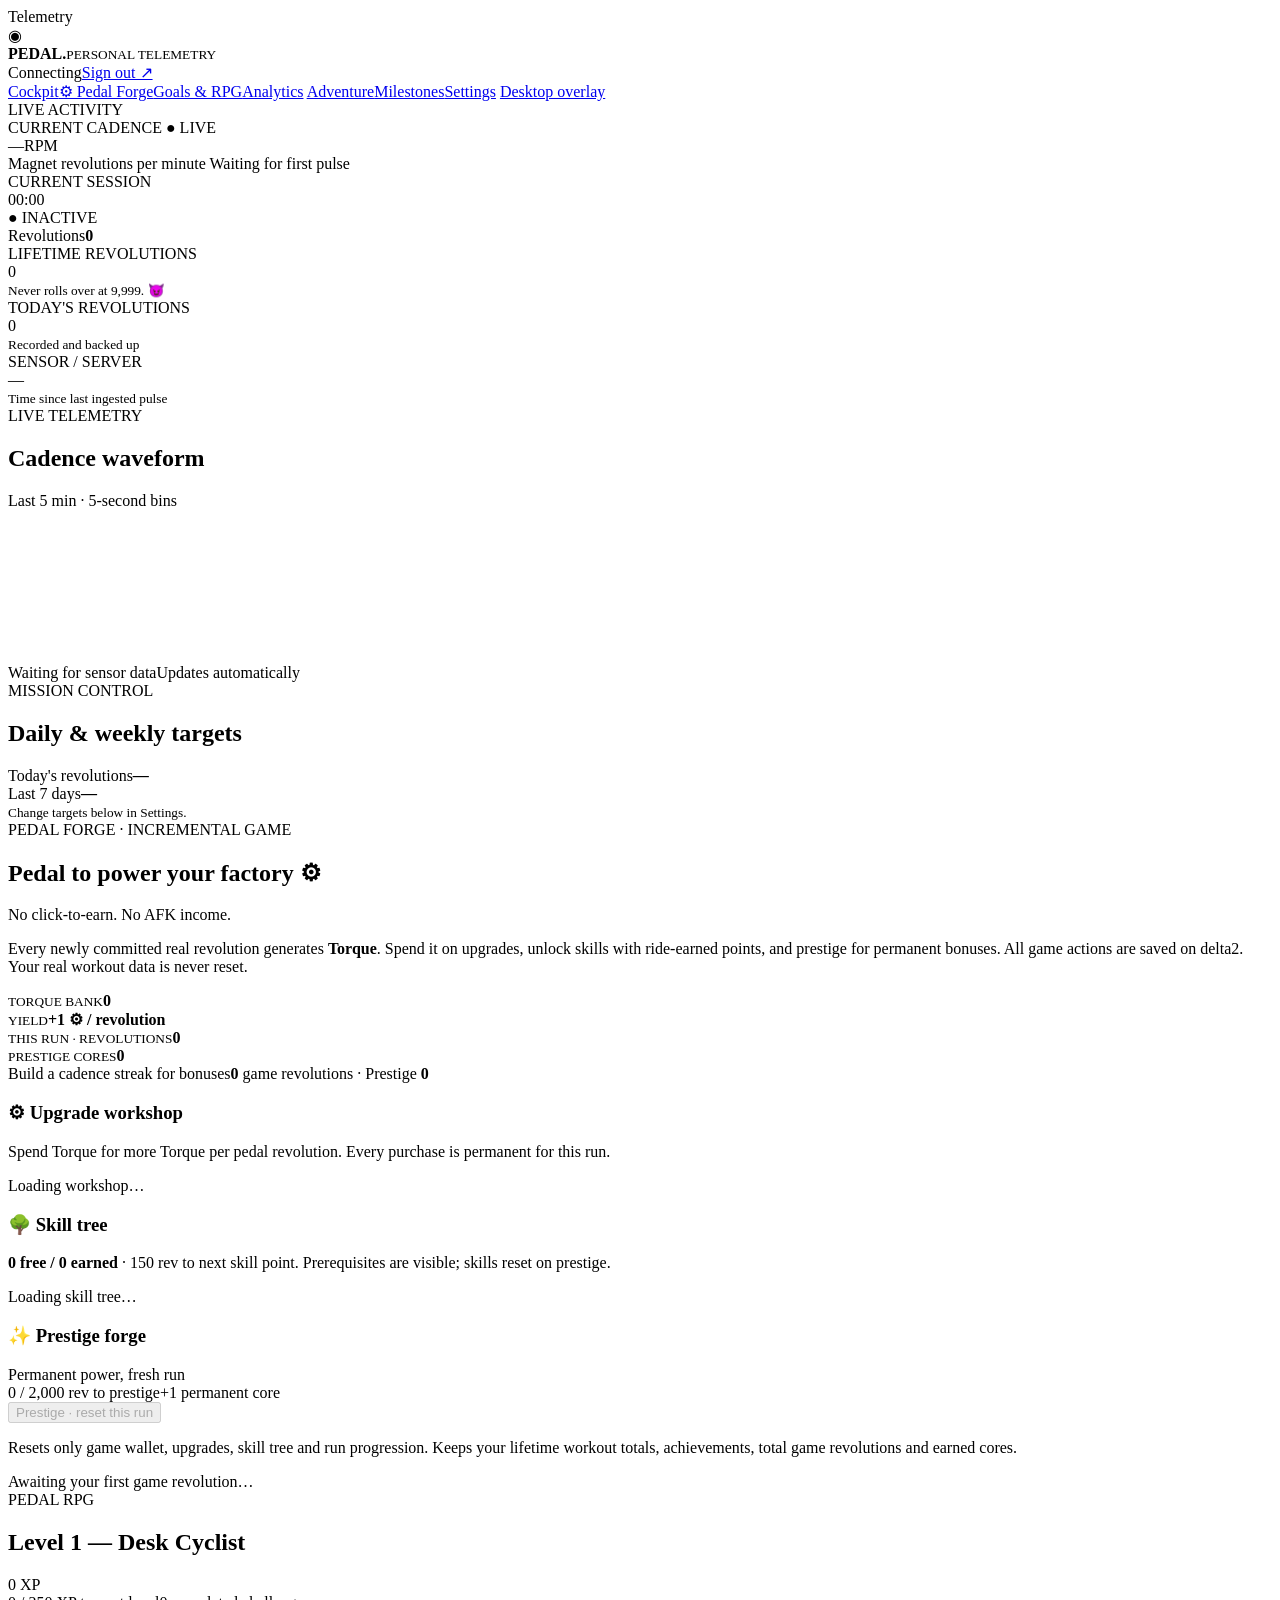
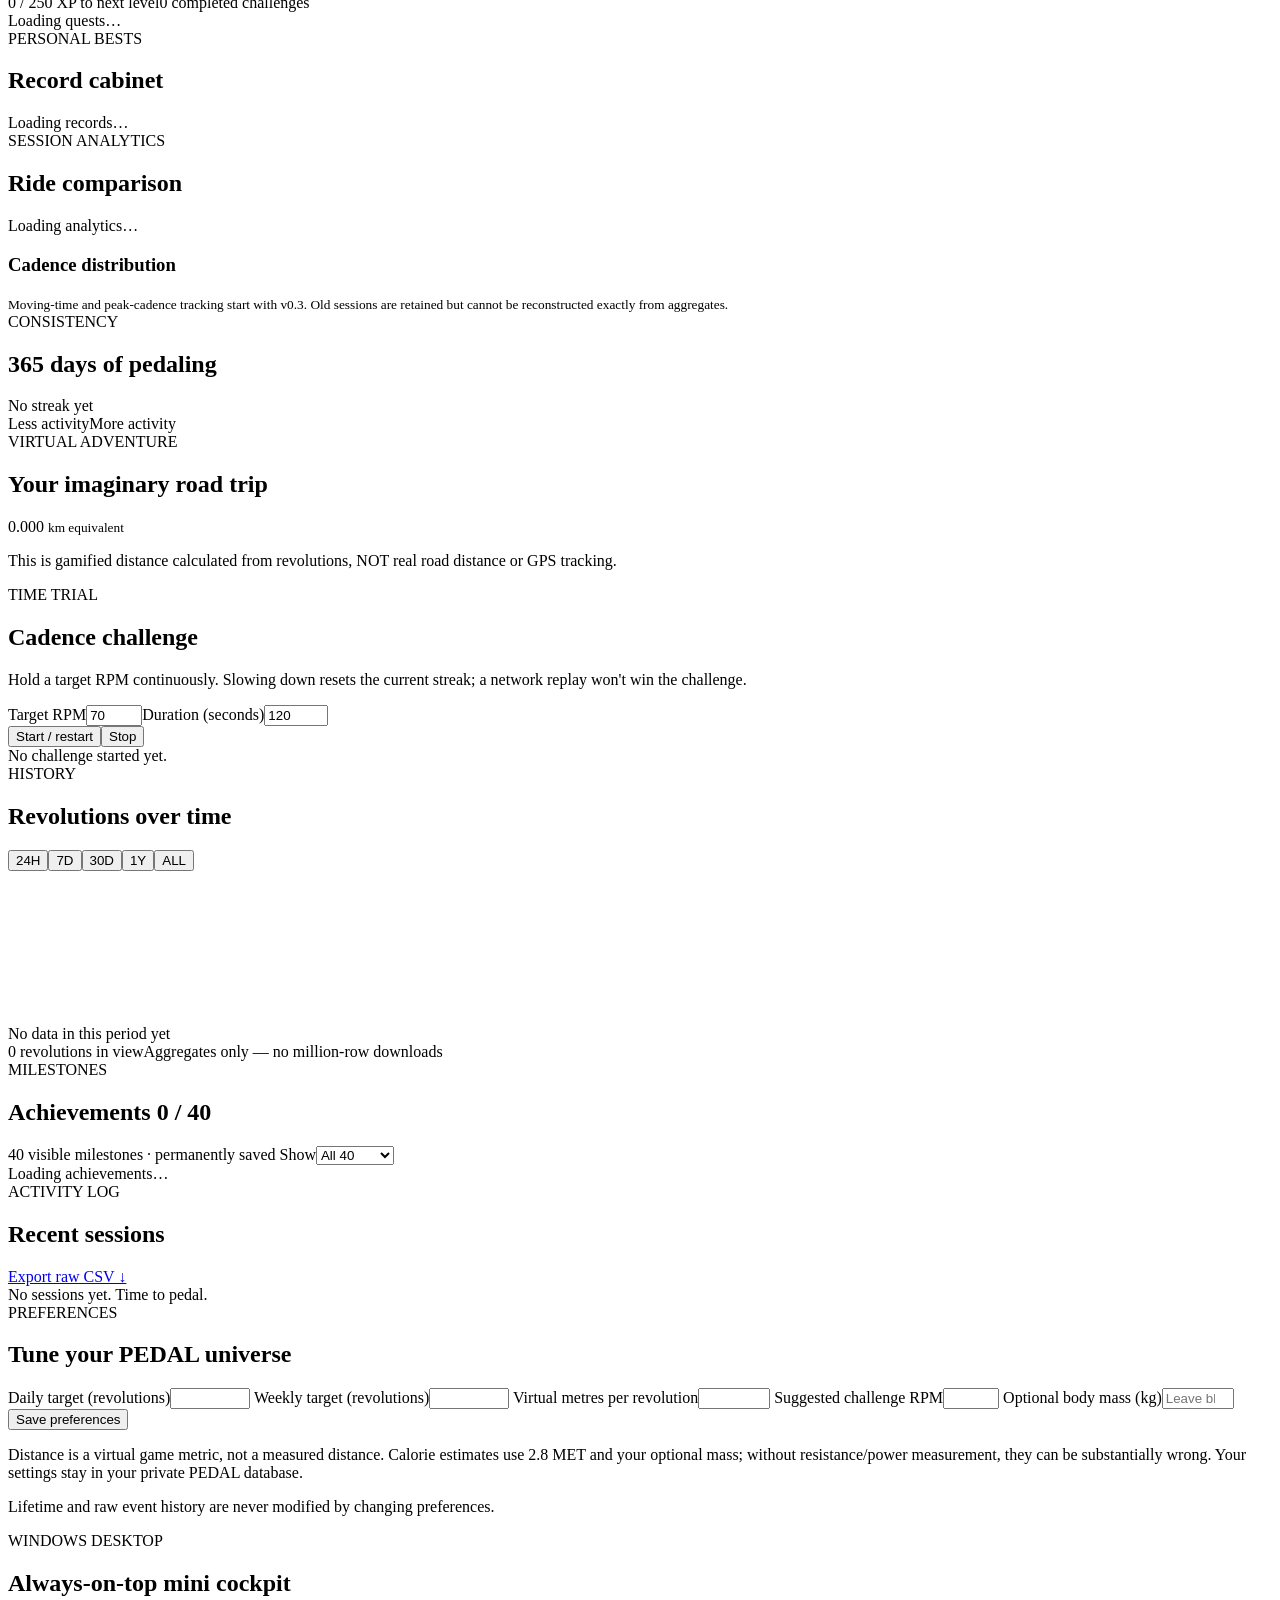
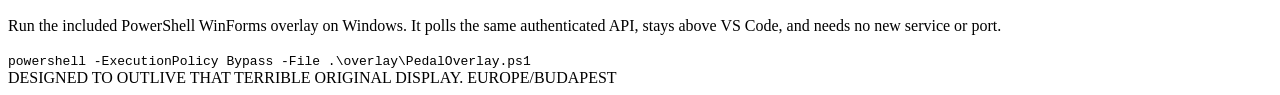
==== server/backend/static/index.html @ 163c0152 "Publish PEDAL v0.4 server, ESP32-C6 firmware and complete handover" ====
<!doctype html>
<html lang="en">
<head>
  <meta charset="utf-8">
  <meta name="viewport" content="width=device-width,initial-scale=1">
  <meta name="theme-color" content="#101922">
  <title>Pedal • Forge <title>Pedal • Telemetry</title> Telemetry</title>
  <link rel="stylesheet" href="/static/styles.css?v=0.4">
  <script src="/static/feature-ui.js?v=0.4" defer></script>
  <script src="/static/forge-ui.js?v=0.4" defer></script>
  <script src="/static/app.js?v=0.4" defer></script>
</head>
<body>
  <div class="shell">
    <header class="topbar">
      <div class="identity"><span class="bike-icon">◉</span><div><strong>PEDAL<span class="accent">.</span></strong><small>PERSONAL TELEMETRY</small></div></div>
      <div class="top-actions"><span class="status"><span id="status-light" class="light"></span><span id="connection">Connecting</span></span><a href="/logout" class="exit">Sign out ↗</a></div>
    </header>
    <nav class="section-nav" aria-label="Dashboard sections">
      <a href="#cockpit">Cockpit</a><a href="#forge-panel">⚙ Pedal Forge</a><a href="#progress">Goals & RPG</a><a href="#analytics">Analytics</a>
      <a href="#adventure">Adventure</a><a href="#achievement-heading">Milestones</a><a href="#settings">Settings</a>
      <a href="#desktop-overlay">Desktop overlay</a>
    </nav>
    <div id="cockpit" class="eyebrow">LIVE ACTIVITY <span id="localtime"></span></div>
    <section class="hero">
      <div class="hero-main">
        <div class="metric-label">CURRENT CADENCE <span class="pulse-mark">● LIVE</span></div>
        <div class="rpm-line"><span id="rpm">—</span><span class="rpm-unit">RPM</span></div>
        <div class="cadence-track"><div id="rpm-fill" class="cadence-fill"></div></div>
        <div class="hero-foot">Magnet revolutions per minute <span id="last-event">Waiting for first pulse</span></div>
      </div>
      <div class="hero-aside">
        <span class="metric-label">CURRENT SESSION</span><div id="session-time" class="session-clock">00:00</div>
        <div class="session-line"><span id="session-status" class="session-dot">● INACTIVE</span></div>
        <div class="session-detail"><span>Revolutions</span><strong id="session-revs">0</strong></div>
      </div>
    </section>
    <section class="stats">
      <article class="metric-card"><div class="metric-label">LIFETIME REVOLUTIONS</div><div class="big-number" id="lifetime">0</div><small>Never rolls over at 9,999. 😈</small></article>
      <article class="metric-card"><div class="metric-label">TODAY'S REVOLUTIONS</div><div class="big-number" id="today">0</div><small id="unlogged">Recorded and backed up</small></article>
      <article class="metric-card"><div class="metric-label">SENSOR / SERVER</div><div class="big-number" id="age">—</div><small>Time since last ingested pulse</small></article>
    </section>
    <section class="dash-grid cockpit-widgets">
      <article class="card cadence-card">
        <div class="card-top"><div><div class="eyebrow">LIVE TELEMETRY</div><h2>Cadence waveform</h2></div><span class="mini-hint">Last 5 min · 5-second bins</span></div>
        <div class="chart-frame live-chart-frame"><canvas id="live-chart" role="img" aria-label="Last five minutes cadence"></canvas></div>
        <div class="chart-footer"><span id="live-avg">Waiting for sensor data</span><span>Updates automatically</span></div>
      </article>
      <article id="progress" class="card goal-card">
        <div class="eyebrow">MISSION CONTROL</div><h2>Daily & weekly targets</h2>
        <div class="goal-group"><div class="goal-head"><span>Today's revolutions</span><strong id="daily-goal-label">—</strong></div><div class="progress-track"><div id="daily-goal-bar" class="progress-fill"></div></div></div>
        <div class="goal-group"><div class="goal-head"><span>Last 7 days</span><strong id="weekly-goal-label">—</strong></div><div class="progress-track"><div id="weekly-goal-bar" class="progress-fill secondary"></div></div></div>
        <small class="subtle">Change targets below in Settings.</small>
      </article>
    </section>

    <section id="forge-panel" class="card forge-card" aria-label="Pedal Forge incremental game">
      <div class="card-top"><div><div class="eyebrow">PEDAL FORGE · INCREMENTAL GAME</div><h2>Pedal to power your factory ⚙</h2></div><span class="mini-hint">No click-to-earn. No AFK income.</span></div>
      <p class="subtle forge-lead">Every newly committed real revolution generates <strong>Torque</strong>. Spend it on upgrades, unlock skills with ride-earned points, and prestige for permanent bonuses. All game actions are saved on delta2. Your real workout data is never reset.</p>
      <div class="forge-stats">
        <div class="forge-stat"><small>TORQUE BANK</small><strong class="forge-highlight" id="forge-wallet">0</strong></div>
        <div class="forge-stat"><small>YIELD</small><strong id="forge-rate">+1 ⚙ / revolution</strong></div>
        <div class="forge-stat"><small>THIS RUN · REVOLUTIONS</small><strong id="forge-run">0</strong></div>
        <div class="forge-stat"><small>PRESTIGE CORES</small><strong id="forge-cores">0</strong></div>
      </div>
      <div class="forge-meta"><span id="forge-combo">Build a cadence streak for bonuses</span><span><strong id="forge-credited">0</strong> game revolutions · Prestige <strong id="forge-prestige-level">0</strong></span></div>
      <div class="forge-layout">
        <div class="forge-block"><h3>⚙ Upgrade workshop</h3><p class="subtle">Spend Torque for more Torque per pedal revolution. Every purchase is permanent for this run.</p><div id="forge-upgrades" class="forge-item-grid"><span class="placeholder">Loading workshop…</span></div></div>
        <div class="forge-block"><h3>🌳 Skill tree</h3><p class="subtle"><strong id="forge-points">0 free / 0 earned</strong> · <span id="forge-point-next">150 rev to next skill point</span>. Prerequisites are visible; skills reset on prestige.</p><div id="forge-skills" class="forge-tree"><span class="placeholder">Loading skill tree…</span></div></div>
      </div>
      <div class="forge-prestige"><div class="forge-prestige-head"><h3>✨ Prestige forge</h3><span class="mini-hint">Permanent power, fresh run</span></div><div class="progress-track"><div id="forge-prestige-bar" class="progress-fill"></div></div><div class="forge-prestige-desc"><span id="forge-prestige-progress">0 / 2,000 rev to prestige</span><span id="forge-prestige-reward">+1 permanent core</span></div><button id="forge-prestige" type="button" data-forge-action="prestige" disabled>Prestige · reset this run</button><p class="subtle">Resets only game wallet, upgrades, skill tree and run progression. Keeps your lifetime workout totals, achievements, total game revolutions and earned cores.</p></div>
      <div id="forge-message" role="status" aria-live="polite"></div>
      <div id="forge-pulse" class="mini-hint">Awaiting your first game revolution…</div>
    </section>
    <section class="card rpg-card">
      <div class="card-top"><div><div class="eyebrow">PEDAL RPG</div><h2>Level <span id="rpg-level">1</span> <span class="accent" id="level-title">— Desk Cyclist</span></h2></div><span class="rpg-xp" id="rpg-xp">0 XP</span></div>
      <div class="progress-track xp-track"><div id="xp-fill" class="progress-fill"></div></div>
      <div class="chart-footer"><span id="xp-progress">0 / 250 XP to next level</span><span id="challenge-bonus">0 completed challenges</span></div>
      <div id="quest-list" class="quest-list"><span class="placeholder">Loading quests…</span></div>
    </section>
    <section id="analytics" class="dash-grid analytics-grid">
      <article class="card records-card"><div class="eyebrow">PERSONAL BESTS</div><h2>Record cabinet</h2><div id="records-grid" class="records-grid"><div class="placeholder">Loading records…</div></div></article>
      <article class="card analytics-card"><div class="eyebrow">SESSION ANALYTICS</div><h2>Ride comparison</h2><div id="session-analytics" class="compact-session-list"><span class="placeholder">Loading analytics…</span></div><h3 class="micro-heading">Cadence distribution</h3><div id="rpm-distribution" class="distribution"></div><small class="subtle">Moving-time and peak-cadence tracking start with v0.3. Old sessions are retained but cannot be reconstructed exactly from aggregates.</small></article>
    </section>
    <section class="card heatmap-card"><div class="card-top"><div><div class="eyebrow">CONSISTENCY</div><h2>365 days of pedaling</h2></div><div id="streak-summary" class="mini-hint">No streak yet</div></div><div class="heatmap-scroll"><div id="heatmap" class="heatmap-grid" aria-label="Annual activity calendar"></div></div><div class="chart-footer"><span>Less activity</span><span class="heat-legend"><i class="heat-0"></i><i class="heat-1"></i><i class="heat-2"></i><i class="heat-3"></i><i class="heat-4"></i></span><span>More activity</span></div></section>
    <section id="adventure" class="dash-grid">
      <article class="card adventure-card"><div class="eyebrow">VIRTUAL ADVENTURE</div><h2>Your imaginary road trip</h2><div class="adventure-distance" id="virtual-distance">0.000 <small>km equivalent</small></div><p class="subtle">This is gamified distance calculated from revolutions, NOT real road distance or GPS tracking.</p><div id="destinations" class="destination-grid"></div></article>
      <article class="card challenge-card"><div class="eyebrow">TIME TRIAL</div><h2>Cadence challenge</h2><p class="subtle">Hold a target RPM continuously. Slowing down resets the current streak; a network replay won't win the challenge.</p>
        <form id="challenge-form" class="challenge-form"><label>Target RPM<input id="challenge-rpm" type="number" min="30" max="180" value="70" required></label><label>Duration (seconds)<input id="challenge-seconds" type="number" min="15" max="3600" value="120" required></label><div class="form-actions"><button type="submit" class="primary">Start / restart</button><button type="button" id="stop-challenge" class="outline">Stop</button></div></form>
        <div id="challenge-status" class="challenge-state">No challenge started yet.</div><div class="progress-track"><div id="challenge-bar" class="progress-fill"></div></div><small id="challenge-message" class="subtle"></small>
      </article>
    </section>
    <section class="card history-card">
      <div class="card-top"><div><div class="eyebrow">HISTORY</div><h2>Revolutions over time</h2></div><div class="tabs" id="period-tabs"><button class="selected" data-period="24h">24H</button><button data-period="7d">7D</button><button data-period="30d">30D</button><button data-period="1y">1Y</button><button data-period="all">ALL</button></div></div>
      <div class="chart-frame"><canvas id="chart" aria-label="Revolutions history chart" role="img"></canvas><div id="chart-empty" class="chart-empty">No data in this period yet</div></div>
      <div class="chart-footer"><span id="graph-total">0 revolutions in view</span><span>Aggregates only — no million-row downloads</span></div>
    </section>
    <section class="card achievement-card" aria-labelledby="achievement-heading">
      <div class="card-top"><div><div class="eyebrow">MILESTONES</div><h2 id="achievement-heading">Achievements <span id="achievement-progress" class="achievement-progress">0 / 40</span></h2></div><div class="award-controls"><span class="achievement-hint">40 visible milestones · permanently saved</span>
        <label for="achievement-filter" class="mini-hint">Show</label><select id="achievement-filter" aria-label="Filter achievements"><option value="all">All 40</option><option value="unlocked">Unlocked</option><option value="locked">Locked</option></select></div></div>
      <div id="achievement-grid" class="achievement-grid"><div class="placeholder">Loading achievements…</div></div>
    </section>
    <div id="achievement-toast" class="achievement-toast" role="status" aria-live="polite"></div>
    <section class="card sessions-card"><div class="eyebrow">ACTIVITY LOG</div><div class="session-head"><h2>Recent sessions</h2><a id="export-link" href="#" download>Export raw CSV ↓</a></div><div class="session-rows" id="sessions"><div class="placeholder">No sessions yet. Time to pedal.</div></div></section>
    <section id="settings" class="card settings-card"><div class="eyebrow">PREFERENCES</div><h2>Tune your PEDAL universe</h2>
      <form id="settings-form" class="settings-grid">
        <label>Daily target (revolutions)<input id="set-daily" type="number" min="1" max="100000" required></label>
        <label>Weekly target (revolutions)<input id="set-weekly" type="number" min="1" max="700000" required></label>
        <label>Virtual metres per revolution<input id="set-distance" type="number" min="0.01" max="20" step="0.01" required></label>
        <label>Suggested challenge RPM<input id="set-rpm" type="number" min="30" max="180" required></label>
        <label>Optional body mass (kg)<input id="set-weight" type="number" min="25" max="300" step="0.1" placeholder="Leave blank to disable kcal estimate"></label>
        <div class="settings-save"><button class="primary" type="submit">Save preferences</button><span class="subtle" id="settings-feedback" role="status"></span></div>
      </form>
      <p class="subtle">Distance is a virtual game metric, not a measured distance. Calorie estimates use 2.8 MET and your optional mass; without resistance/power measurement, they can be substantially wrong. Your settings stay in your private PEDAL database.</p>
      <p class="subtle">Lifetime and raw event history are never modified by changing preferences.</p>
    </section>
    <section id="desktop-overlay" class="card desktop-card"><div><div class="eyebrow">WINDOWS DESKTOP</div><h2>Always-on-top mini cockpit</h2><p class="subtle">Run the included PowerShell WinForms overlay on Windows. It polls the same authenticated API, stays above VS Code, and needs no new service or port.</p></div><code>powershell -ExecutionPolicy Bypass -File .\overlay\PedalOverlay.ps1</code></section>
    <footer>DESIGNED TO OUTLIVE THAT TERRIBLE ORIGINAL DISPLAY. <span id="timezone">EUROPE/BUDAPEST</span></footer>
  </div>
</body>
</html>
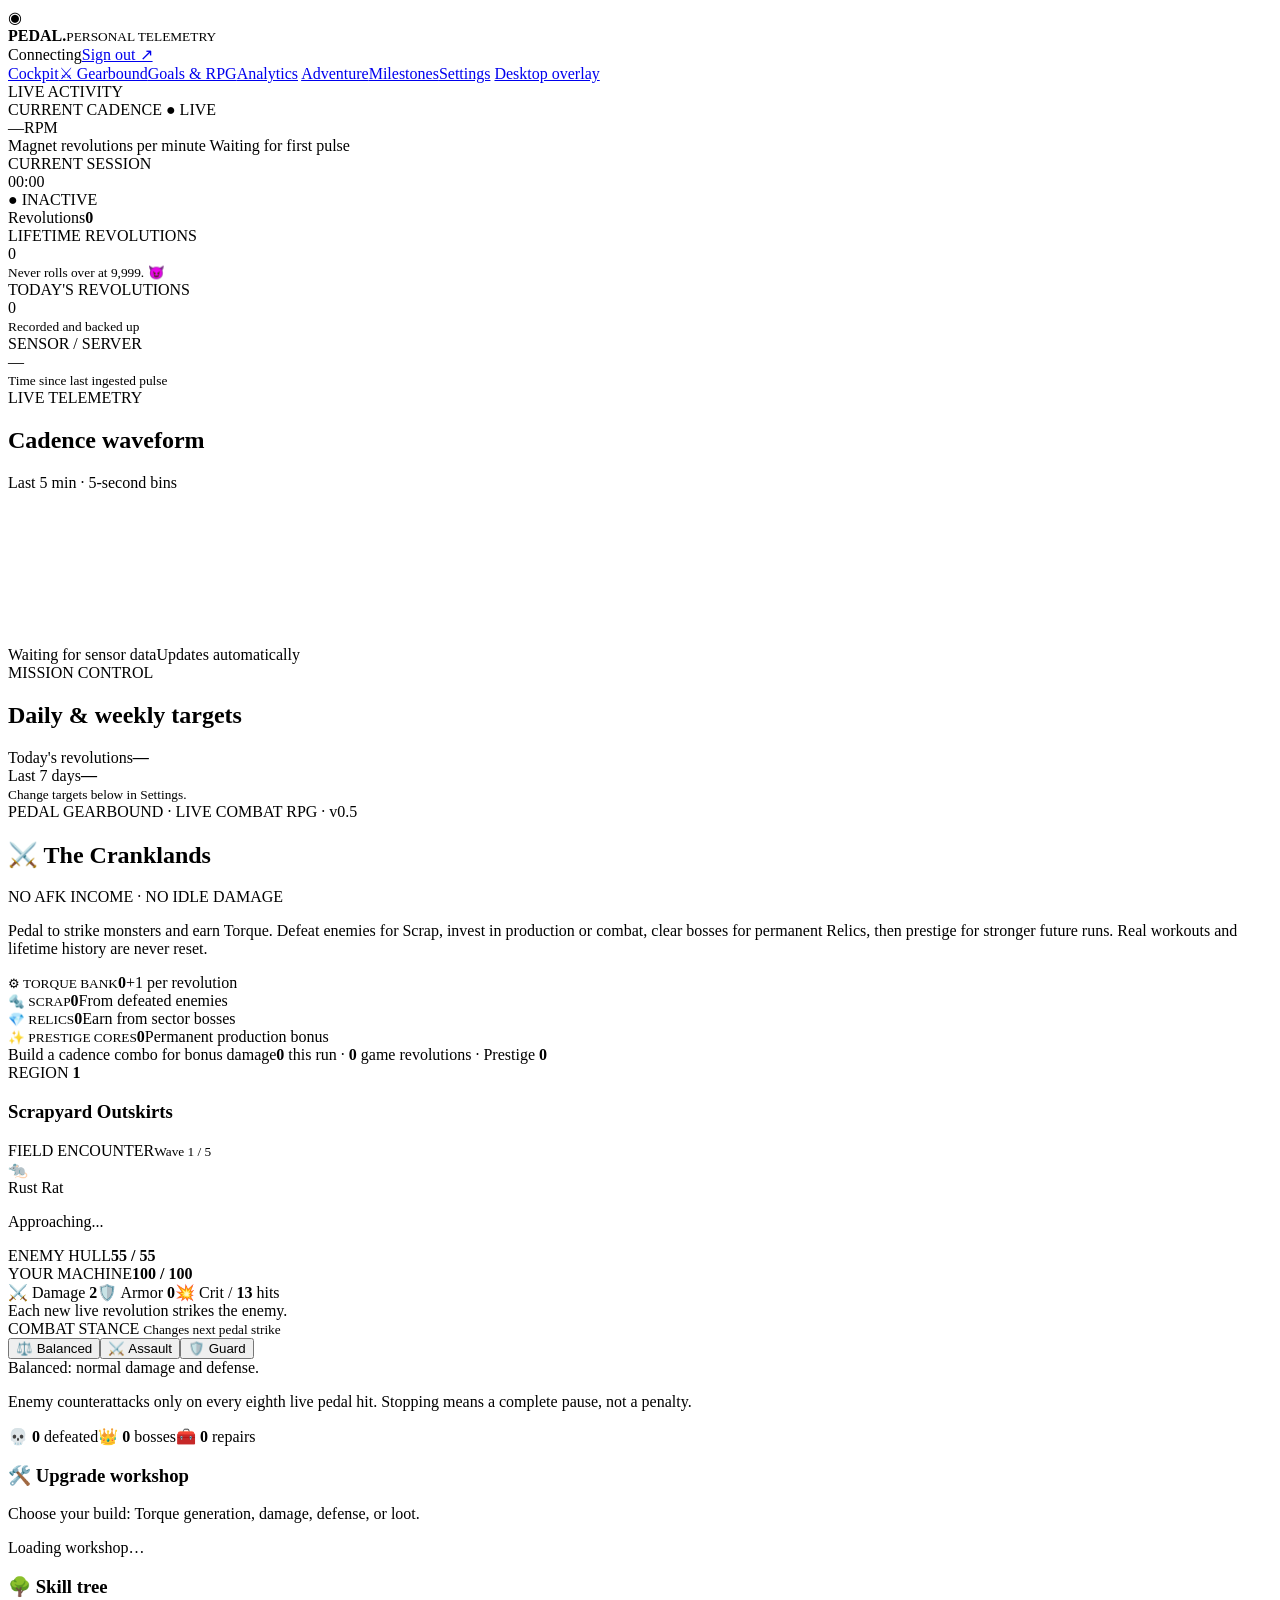
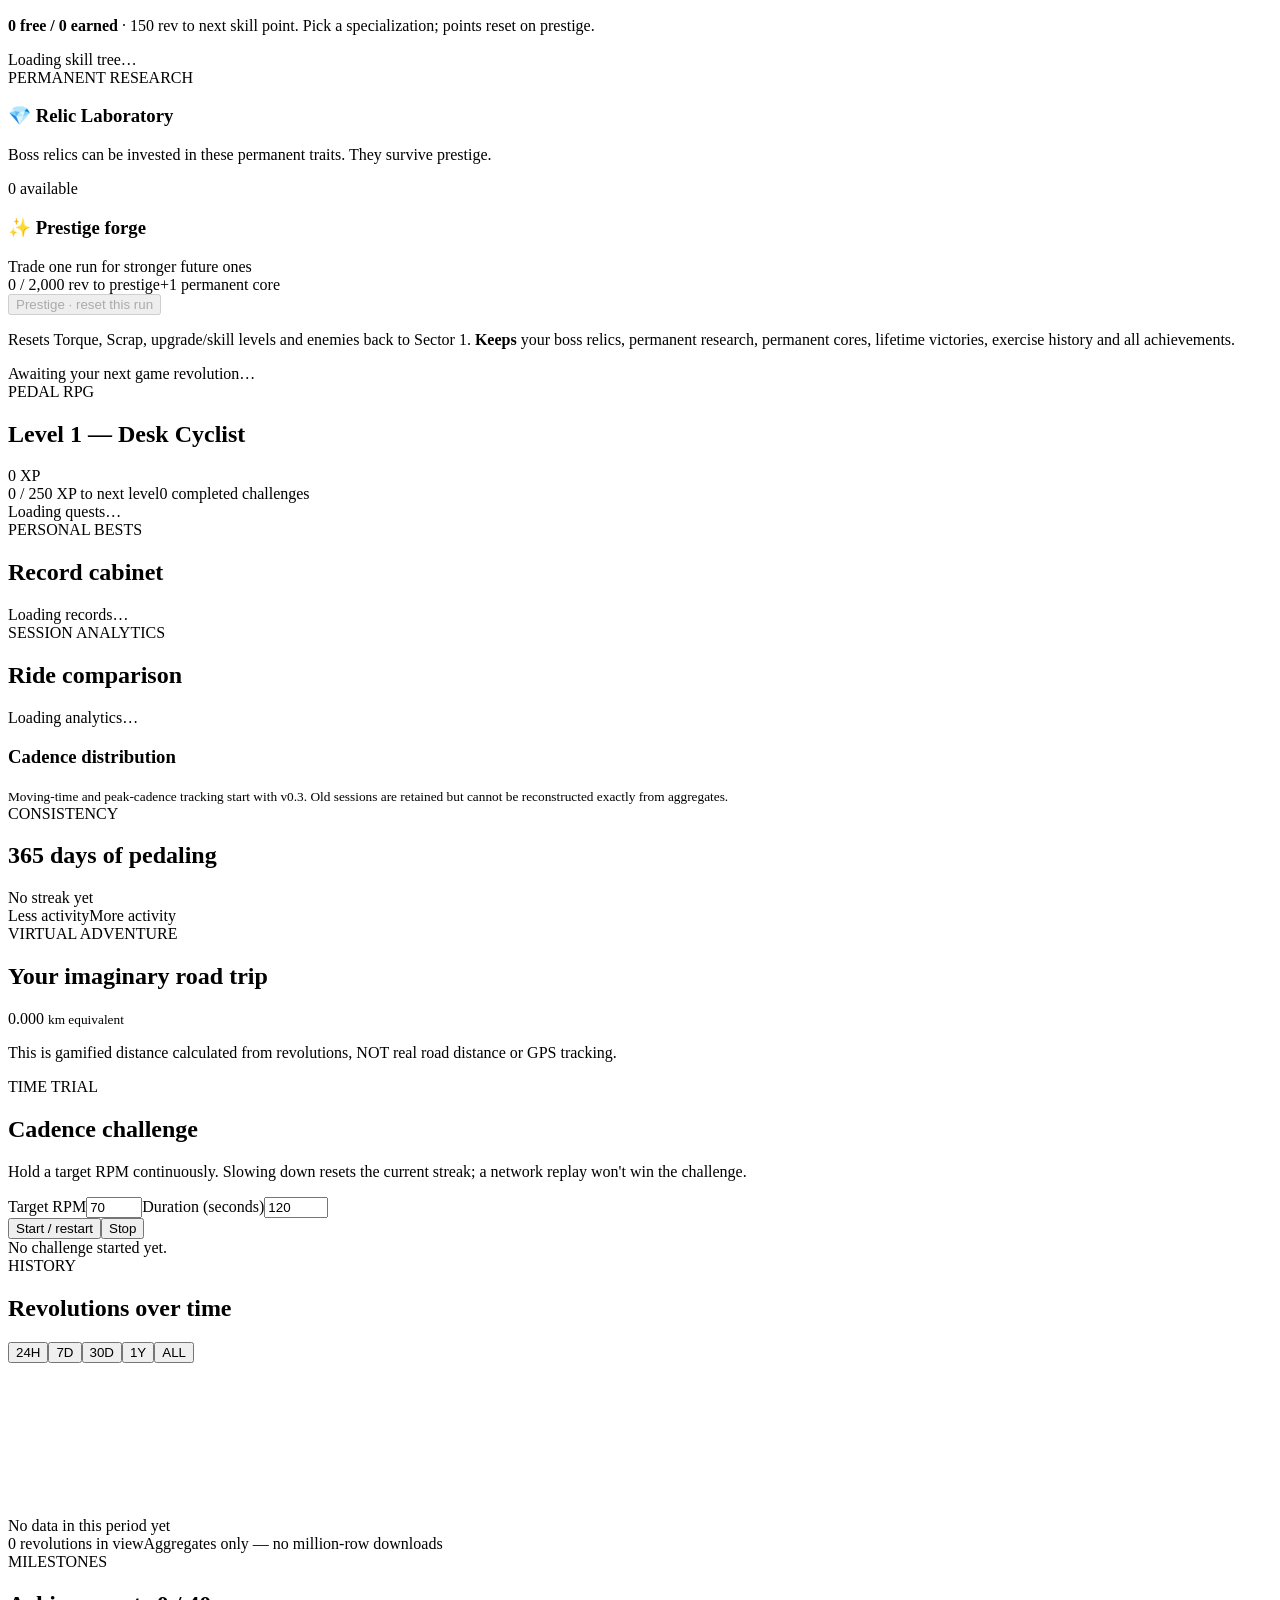
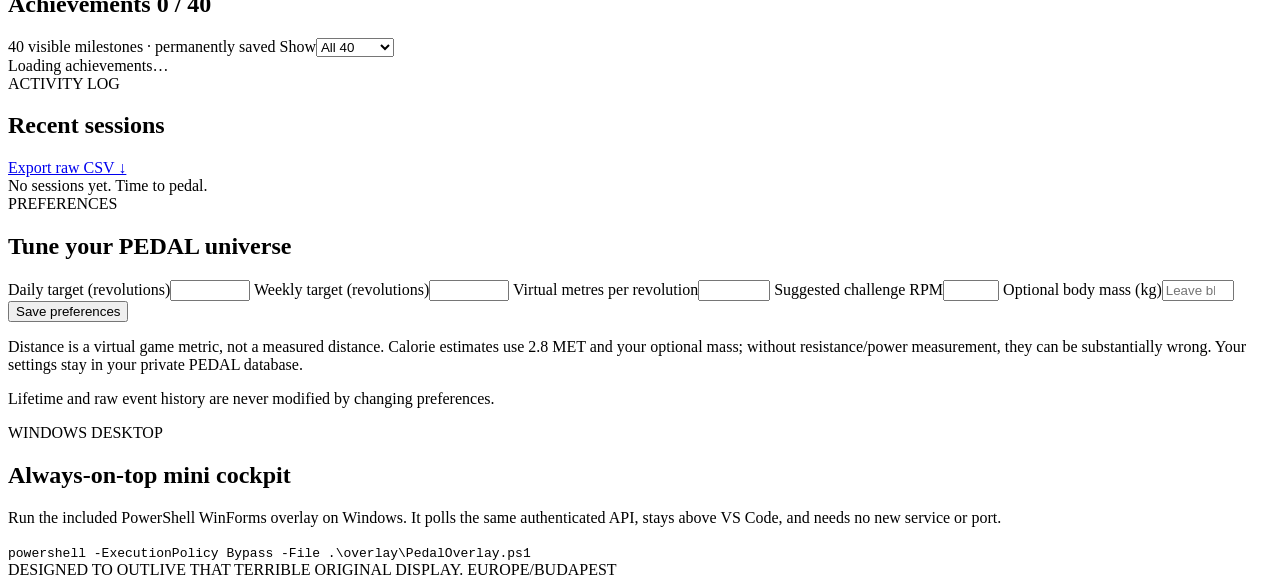
==== commit 7f928faa: "Build GEARBOUND v0.5 pedal combat RPG, rebalance economy, add 33 skills and bosses" ====
--- a/server/backend/static/index.html
+++ b/server/backend/static/index.html
@@ -4,11 +4,11 @@
   <meta charset="utf-8">
   <meta name="viewport" content="width=device-width,initial-scale=1">
   <meta name="theme-color" content="#101922">
-  <title>Pedal • Forge <title>Pedal • Telemetry</title> Telemetry</title>
-  <link rel="stylesheet" href="/static/styles.css?v=0.4">
-  <script src="/static/feature-ui.js?v=0.4" defer></script>
-  <script src="/static/forge-ui.js?v=0.4" defer></script>
-  <script src="/static/app.js?v=0.4" defer></script>
+  <title>PEDAL · Gearbound v0.5</title>
+  <link rel="stylesheet" href="/static/styles.css?v=0.5">
+  <script src="/static/feature-ui.js?v=0.5" defer></script>
+  <script src="/static/forge-ui.js?v=0.5" defer></script>
+  <script src="/static/app.js?v=0.5" defer></script>
 </head>
 <body>
   <div class="shell">
@@ -17,7 +17,7 @@
       <div class="top-actions"><span class="status"><span id="status-light" class="light"></span><span id="connection">Connecting</span></span><a href="/logout" class="exit">Sign out ↗</a></div>
     </header>
     <nav class="section-nav" aria-label="Dashboard sections">
-      <a href="#cockpit">Cockpit</a><a href="#forge-panel">⚙ Pedal Forge</a><a href="#progress">Goals & RPG</a><a href="#analytics">Analytics</a>
+      <a href="#cockpit">Cockpit</a><a href="#forge-panel">⚔ Gearbound</a><a href="#progress">Goals & RPG</a><a href="#analytics">Analytics</a>
       <a href="#adventure">Adventure</a><a href="#achievement-heading">Milestones</a><a href="#settings">Settings</a>
       <a href="#desktop-overlay">Desktop overlay</a>
     </nav>
@@ -54,23 +54,33 @@
       </article>
     </section>
 
-    <section id="forge-panel" class="card forge-card" aria-label="Pedal Forge incremental game">
-      <div class="card-top"><div><div class="eyebrow">PEDAL FORGE · INCREMENTAL GAME</div><h2>Pedal to power your factory ⚙</h2></div><span class="mini-hint">No click-to-earn. No AFK income.</span></div>
-      <p class="subtle forge-lead">Every newly committed real revolution generates <strong>Torque</strong>. Spend it on upgrades, unlock skills with ride-earned points, and prestige for permanent bonuses. All game actions are saved on delta2. Your real workout data is never reset.</p>
+    <section id="forge-panel" class="card forge-card" aria-label="Gearbound pedal-powered RPG">
+      <div class="card-top forge-heading"><div><div class="eyebrow">PEDAL GEARBOUND · LIVE COMBAT RPG · v0.5</div><h2>⚔️ The Cranklands</h2></div><span class="mini-hint">NO AFK INCOME · NO IDLE DAMAGE</span></div>
+      <p class="subtle forge-lead">Pedal to strike monsters and earn Torque. Defeat enemies for Scrap, invest in production or combat, clear bosses for permanent Relics, then prestige for stronger future runs. Real workouts and lifetime history are never reset.</p>
       <div class="forge-stats">
-        <div class="forge-stat"><small>TORQUE BANK</small><strong class="forge-highlight" id="forge-wallet">0</strong></div>
-        <div class="forge-stat"><small>YIELD</small><strong id="forge-rate">+1 ⚙ / revolution</strong></div>
-        <div class="forge-stat"><small>THIS RUN · REVOLUTIONS</small><strong id="forge-run">0</strong></div>
-        <div class="forge-stat"><small>PRESTIGE CORES</small><strong id="forge-cores">0</strong></div>
+        <div class="forge-stat"><small>⚙ TORQUE BANK</small><strong class="forge-highlight" id="forge-wallet">0</strong><span id="forge-rate" class="forge-stats-foot">+1 per revolution</span></div>
+        <div class="forge-stat"><small>🔩 SCRAP</small><strong id="forge-scrap">0</strong><span class="forge-stats-foot">From defeated enemies</span></div>
+        <div class="forge-stat"><small>💎 RELICS</small><strong id="forge-relics">0</strong><span class="forge-stats-foot">Earn from sector bosses</span></div>
+        <div class="forge-stat"><small>✨ PRESTIGE CORES</small><strong id="forge-cores">0</strong><span class="forge-stats-foot">Permanent production bonus</span></div>
       </div>
-      <div class="forge-meta"><span id="forge-combo">Build a cadence streak for bonuses</span><span><strong id="forge-credited">0</strong> game revolutions · Prestige <strong id="forge-prestige-level">0</strong></span></div>
+      <div class="forge-meta"><span id="forge-combo">Build a cadence combo for bonus damage</span><span><strong id="forge-run">0</strong> this run · <strong id="forge-credited">0</strong> game revolutions · Prestige <strong id="forge-prestige-level">0</strong></span></div>
+      <div class="forge-arena" aria-label="Live enemy encounter">
+        <div class="forge-sector-top"><div><span class="eyebrow">REGION <strong id="forge-sector">1</strong></span><h3 id="forge-sector-name">Scrapyard Outskirts</h3></div><div class="forge-wave-label"><span id="forge-boss-label" class="forge-boss-label">FIELD ENCOUNTER</span><small id="forge-wave-count">Wave 1 / 5</small></div></div>
+        <div id="forge-waves" class="forge-waves" aria-label="Sector encounter progression"></div>
+        <div class="forge-arena-layout">
+          <div class="forge-enemy-panel"><div id="forge-enemy-art" class="forge-enemy-art" aria-hidden="true">🐀</div><div class="forge-enemy-name" id="forge-enemy-name">Rust Rat</div><p class="subtle" id="forge-enemy-desc">Approaching...</p><div class="forge-health-heading"><span>ENEMY HULL</span><strong id="forge-enemy-health">55 / 55</strong></div><div class="forge-hp-track"><div id="forge-enemy-bar" class="forge-hp-fill enemy"></div></div></div>
+          <div class="forge-player-panel"><div class="forge-health-heading"><span>YOUR MACHINE</span><strong id="forge-player-health">100 / 100</strong></div><div class="forge-hp-track"><div id="forge-player-bar" class="forge-hp-fill player"></div></div><div class="forge-combat-stats"><span>⚔️ Damage <b id="forge-attack">2</b></span><span>🛡️ Armor <b id="forge-armor">0</b></span><span>💥 Crit / <b id="forge-crit">13</b> hits</span></div><div class="forge-last-hit" id="forge-last-hit">Each new live revolution strikes the enemy.</div><div class="forge-tactic-heading">COMBAT STANCE <small>Changes next pedal strike</small></div><div id="forge-tactics" class="forge-tactics"><button data-forge-action="tactic" data-key="balanced" type="button">⚖️ Balanced</button><button data-forge-action="tactic" data-key="assault" type="button">⚔️ Assault</button><button data-forge-action="tactic" data-key="guard" type="button">🛡️ Guard</button></div><div class="forge-stance-explain" id="forge-stance-explain">Balanced: normal damage and defense.</div><p class="mini-hint forge-rule">Enemy counterattacks only on every eighth live pedal hit. Stopping means a complete pause, not a penalty.</p></div>
+        </div>
+        <div class="forge-battle-bottom"><div class="forge-battle-counters"><span>💀 <b id="forge-kills">0</b> defeated</span><span>👑 <b id="forge-bosses">0</b> bosses</span><span>🧰 <b id="forge-retreats">0</b> repairs</span></div><div id="forge-battle-feed" class="forge-battle-feed" aria-live="off"></div></div>
+      </div>
       <div class="forge-layout">
-        <div class="forge-block"><h3>⚙ Upgrade workshop</h3><p class="subtle">Spend Torque for more Torque per pedal revolution. Every purchase is permanent for this run.</p><div id="forge-upgrades" class="forge-item-grid"><span class="placeholder">Loading workshop…</span></div></div>
-        <div class="forge-block"><h3>🌳 Skill tree</h3><p class="subtle"><strong id="forge-points">0 free / 0 earned</strong> · <span id="forge-point-next">150 rev to next skill point</span>. Prerequisites are visible; skills reset on prestige.</p><div id="forge-skills" class="forge-tree"><span class="placeholder">Loading skill tree…</span></div></div>
+        <div class="forge-block"><div class="forge-section-head"><div><h3>🛠️ Upgrade workshop <span id="forge-upgrade-count" class="forge-count"></span></h3><p class="subtle">Choose your build: Torque generation, damage, defense, or loot.</p></div></div><div id="forge-shop-tabs" class="forge-tabs" role="group" aria-label="Workshop category"></div><div id="forge-upgrades" class="forge-item-grid"><span class="placeholder">Loading workshop…</span></div></div>
+        <div class="forge-block"><div class="forge-section-head"><div><h3>🌳 Skill tree <span id="forge-skill-count" class="forge-count"></span></h3><p class="subtle"><strong id="forge-points">0 free / 0 earned</strong> · <span id="forge-point-next">150 rev to next skill point</span>. Pick a specialization; points reset on prestige.</p></div></div><div id="forge-skill-tabs" class="forge-tabs" role="group" aria-label="Skill branch"></div><div id="forge-skills" class="forge-tree"><span class="placeholder">Loading skill tree…</span></div></div>
       </div>
-      <div class="forge-prestige"><div class="forge-prestige-head"><h3>✨ Prestige forge</h3><span class="mini-hint">Permanent power, fresh run</span></div><div class="progress-track"><div id="forge-prestige-bar" class="progress-fill"></div></div><div class="forge-prestige-desc"><span id="forge-prestige-progress">0 / 2,000 rev to prestige</span><span id="forge-prestige-reward">+1 permanent core</span></div><button id="forge-prestige" type="button" data-forge-action="prestige" disabled>Prestige · reset this run</button><p class="subtle">Resets only game wallet, upgrades, skill tree and run progression. Keeps your lifetime workout totals, achievements, total game revolutions and earned cores.</p></div>
+      <div class="forge-relic-forge"><div class="forge-section-head"><div><span class="eyebrow">PERMANENT RESEARCH</span><h3>💎 Relic Laboratory</h3><p class="subtle">Boss relics can be invested in these permanent traits. They survive prestige.</p></div><span class="forge-level" id="forge-relic-balance">0 available</span></div><div id="forge-permanent" class="forge-relic-grid"></div></div>
+      <div class="forge-prestige"><div class="forge-prestige-head"><h3>✨ Prestige forge</h3><span class="mini-hint">Trade one run for stronger future ones</span></div><div class="progress-track"><div id="forge-prestige-bar" class="progress-fill"></div></div><div class="forge-prestige-desc"><span id="forge-prestige-progress">0 / 2,000 rev to prestige</span><span id="forge-prestige-reward">+1 permanent core</span></div><button id="forge-prestige" type="button" data-forge-action="prestige" disabled>Prestige · reset this run</button><p class="subtle">Resets Torque, Scrap, upgrade/skill levels and enemies back to Sector 1. <strong>Keeps</strong> your boss relics, permanent research, permanent cores, lifetime victories, exercise history and all achievements.</p></div>
       <div id="forge-message" role="status" aria-live="polite"></div>
-      <div id="forge-pulse" class="mini-hint">Awaiting your first game revolution…</div>
+      <div id="forge-pulse" class="mini-hint">Awaiting your next game revolution…</div>
     </section>
     <section class="card rpg-card">
       <div class="card-top"><div><div class="eyebrow">PEDAL RPG</div><h2>Level <span id="rpg-level">1</span> <span class="accent" id="level-title">— Desk Cyclist</span></h2></div><span class="rpg-xp" id="rpg-xp">0 XP</span></div>
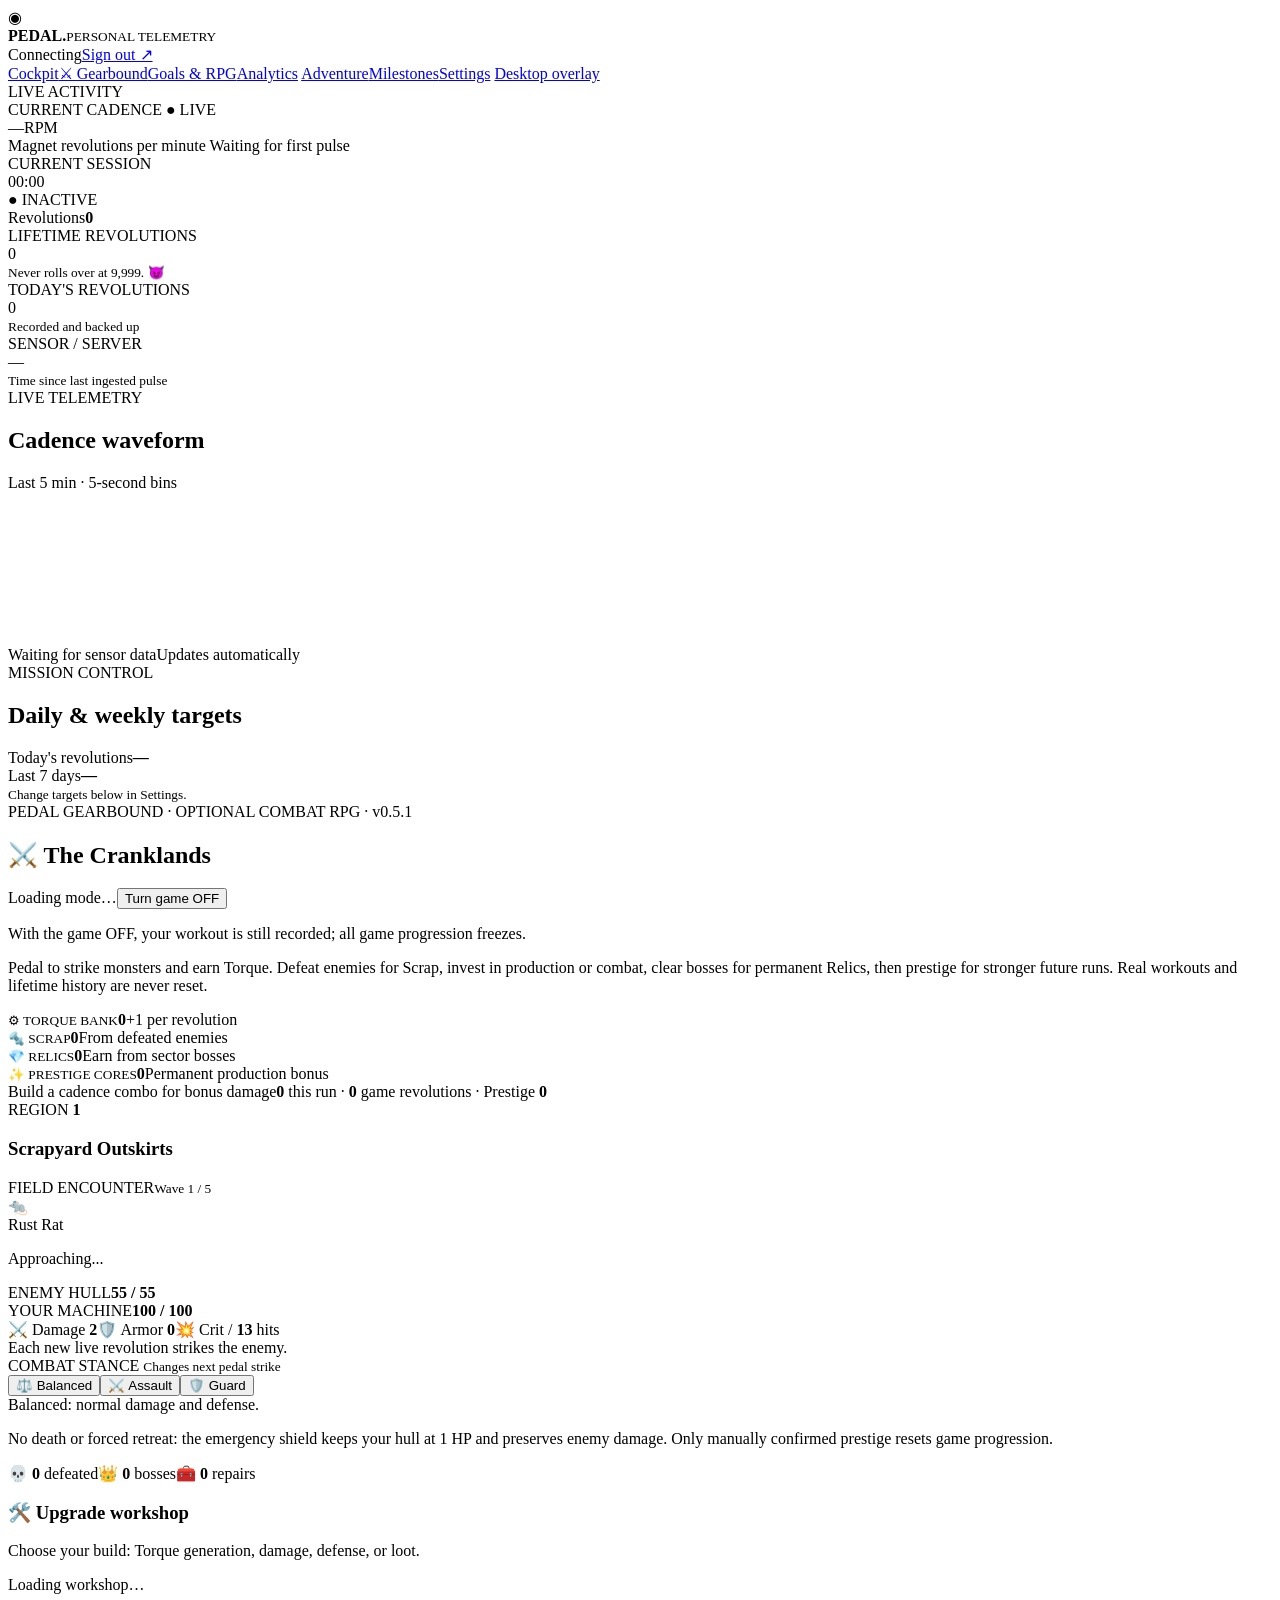
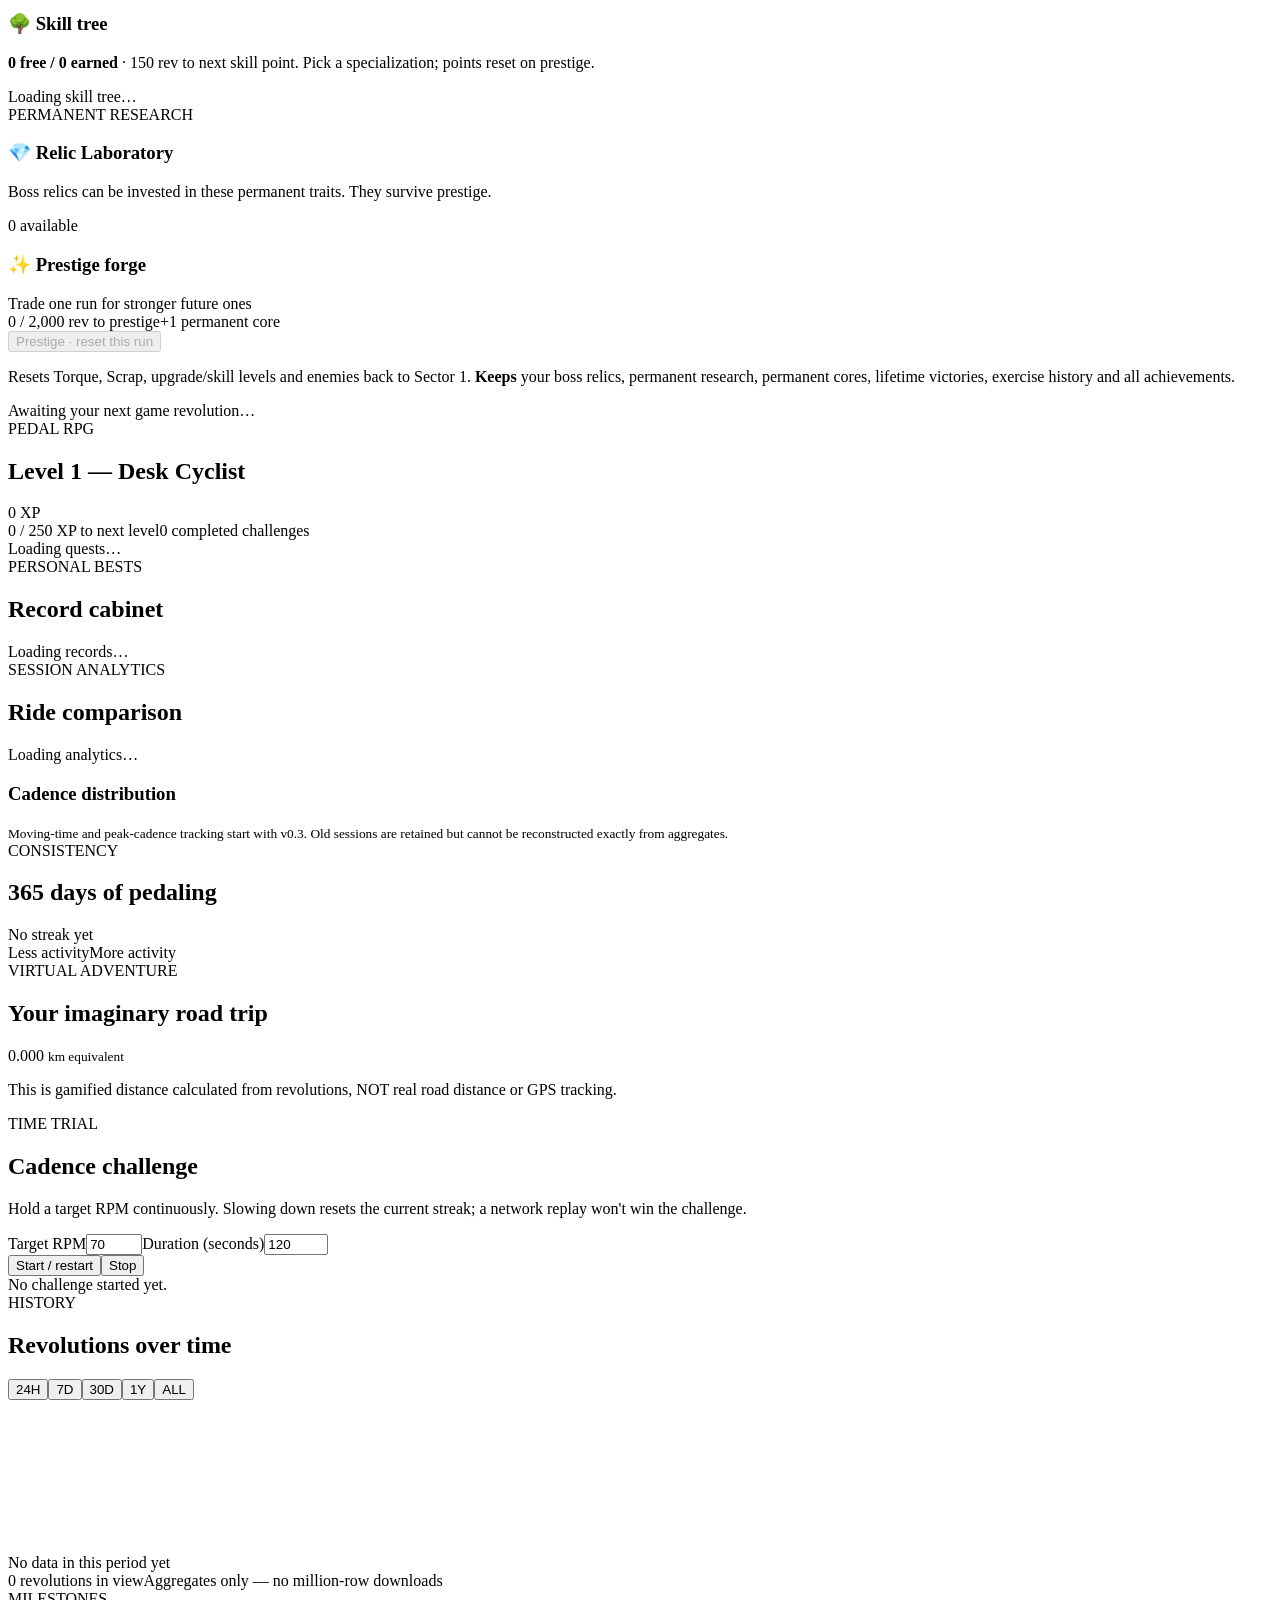
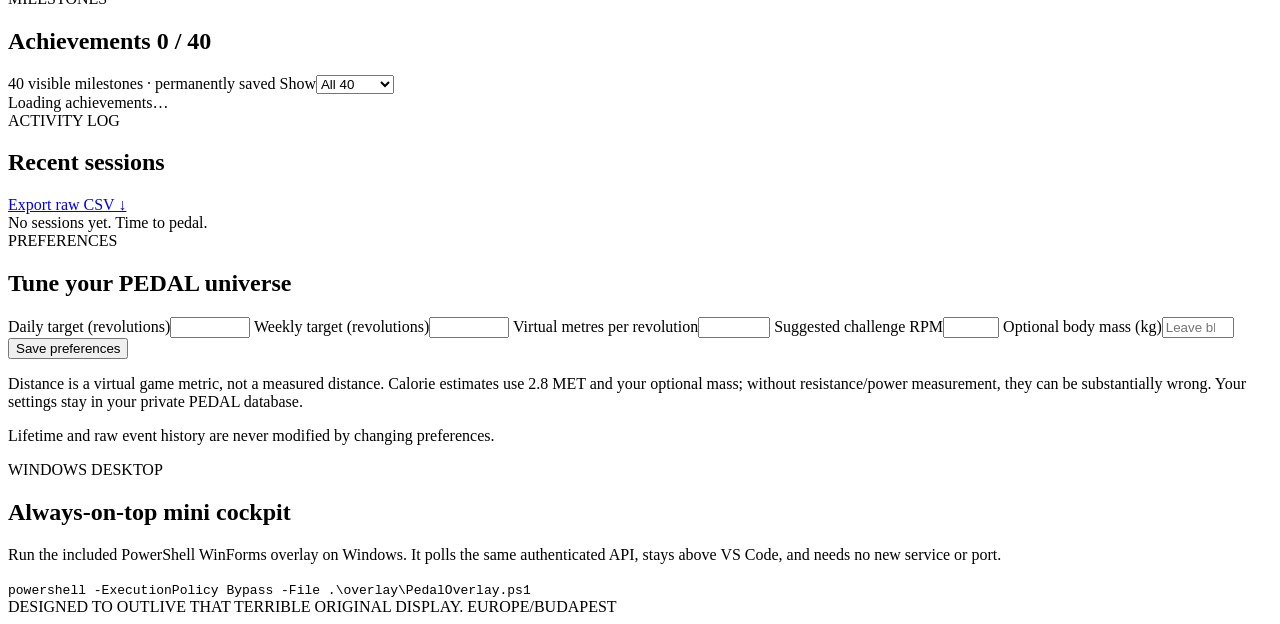
==== commit 930af9d4: "Add optional GAME OFF mode and eliminate involuntary combat resets" ====
--- a/server/backend/static/index.html
+++ b/server/backend/static/index.html
@@ -4,11 +4,11 @@
   <meta charset="utf-8">
   <meta name="viewport" content="width=device-width,initial-scale=1">
   <meta name="theme-color" content="#101922">
-  <title>PEDAL · Gearbound v0.5</title>
-  <link rel="stylesheet" href="/static/styles.css?v=0.5">
-  <script src="/static/feature-ui.js?v=0.5" defer></script>
-  <script src="/static/forge-ui.js?v=0.5" defer></script>
-  <script src="/static/app.js?v=0.5" defer></script>
+  <title>PEDAL · Gearbound v0.5.1</title>
+  <link rel="stylesheet" href="/static/styles.css?v=0.5.1">
+  <script src="/static/feature-ui.js?v=0.5.1" defer></script>
+  <script src="/static/forge-ui.js?v=0.5.1" defer></script>
+  <script src="/static/app.js?v=0.5.1" defer></script>
 </head>
 <body>
   <div class="shell">
@@ -55,7 +55,8 @@
     </section>
 
     <section id="forge-panel" class="card forge-card" aria-label="Gearbound pedal-powered RPG">
-      <div class="card-top forge-heading"><div><div class="eyebrow">PEDAL GEARBOUND · LIVE COMBAT RPG · v0.5</div><h2>⚔️ The Cranklands</h2></div><span class="mini-hint">NO AFK INCOME · NO IDLE DAMAGE</span></div>
+      <div class="card-top forge-heading"><div><div class="eyebrow">PEDAL GEARBOUND · OPTIONAL COMBAT RPG · v0.5.1</div><h2>⚔️ The Cranklands</h2></div><div class="forge-mode-controls"><span class="forge-mode-indicator" id="forge-mode-status" aria-live="polite">Loading mode…</span><button id="forge-mode-toggle" data-forge-action="mode" data-key="off" type="button" aria-pressed="false">Turn game OFF</button></div></div>
+      <p class="forge-mode-hint" id="forge-mode-hint">With the game OFF, your workout is still recorded; all game progression freezes.</p>
       <p class="subtle forge-lead">Pedal to strike monsters and earn Torque. Defeat enemies for Scrap, invest in production or combat, clear bosses for permanent Relics, then prestige for stronger future runs. Real workouts and lifetime history are never reset.</p>
       <div class="forge-stats">
         <div class="forge-stat"><small>⚙ TORQUE BANK</small><strong class="forge-highlight" id="forge-wallet">0</strong><span id="forge-rate" class="forge-stats-foot">+1 per revolution</span></div>
@@ -69,7 +70,7 @@
         <div id="forge-waves" class="forge-waves" aria-label="Sector encounter progression"></div>
         <div class="forge-arena-layout">
           <div class="forge-enemy-panel"><div id="forge-enemy-art" class="forge-enemy-art" aria-hidden="true">🐀</div><div class="forge-enemy-name" id="forge-enemy-name">Rust Rat</div><p class="subtle" id="forge-enemy-desc">Approaching...</p><div class="forge-health-heading"><span>ENEMY HULL</span><strong id="forge-enemy-health">55 / 55</strong></div><div class="forge-hp-track"><div id="forge-enemy-bar" class="forge-hp-fill enemy"></div></div></div>
-          <div class="forge-player-panel"><div class="forge-health-heading"><span>YOUR MACHINE</span><strong id="forge-player-health">100 / 100</strong></div><div class="forge-hp-track"><div id="forge-player-bar" class="forge-hp-fill player"></div></div><div class="forge-combat-stats"><span>⚔️ Damage <b id="forge-attack">2</b></span><span>🛡️ Armor <b id="forge-armor">0</b></span><span>💥 Crit / <b id="forge-crit">13</b> hits</span></div><div class="forge-last-hit" id="forge-last-hit">Each new live revolution strikes the enemy.</div><div class="forge-tactic-heading">COMBAT STANCE <small>Changes next pedal strike</small></div><div id="forge-tactics" class="forge-tactics"><button data-forge-action="tactic" data-key="balanced" type="button">⚖️ Balanced</button><button data-forge-action="tactic" data-key="assault" type="button">⚔️ Assault</button><button data-forge-action="tactic" data-key="guard" type="button">🛡️ Guard</button></div><div class="forge-stance-explain" id="forge-stance-explain">Balanced: normal damage and defense.</div><p class="mini-hint forge-rule">Enemy counterattacks only on every eighth live pedal hit. Stopping means a complete pause, not a penalty.</p></div>
+          <div class="forge-player-panel"><div class="forge-health-heading"><span>YOUR MACHINE</span><strong id="forge-player-health">100 / 100</strong></div><div class="forge-hp-track"><div id="forge-player-bar" class="forge-hp-fill player"></div></div><div class="forge-combat-stats"><span>⚔️ Damage <b id="forge-attack">2</b></span><span>🛡️ Armor <b id="forge-armor">0</b></span><span>💥 Crit / <b id="forge-crit">13</b> hits</span></div><div class="forge-last-hit" id="forge-last-hit">Each new live revolution strikes the enemy.</div><div class="forge-tactic-heading">COMBAT STANCE <small>Changes next pedal strike</small></div><div id="forge-tactics" class="forge-tactics"><button data-forge-action="tactic" data-key="balanced" type="button">⚖️ Balanced</button><button data-forge-action="tactic" data-key="assault" type="button">⚔️ Assault</button><button data-forge-action="tactic" data-key="guard" type="button">🛡️ Guard</button></div><div class="forge-stance-explain" id="forge-stance-explain">Balanced: normal damage and defense.</div><p class="mini-hint forge-rule">No death or forced retreat: the emergency shield keeps your hull at 1 HP and preserves enemy damage. Only manually confirmed prestige resets game progression.</p></div>
         </div>
         <div class="forge-battle-bottom"><div class="forge-battle-counters"><span>💀 <b id="forge-kills">0</b> defeated</span><span>👑 <b id="forge-bosses">0</b> bosses</span><span>🧰 <b id="forge-retreats">0</b> repairs</span></div><div id="forge-battle-feed" class="forge-battle-feed" aria-live="off"></div></div>
       </div>
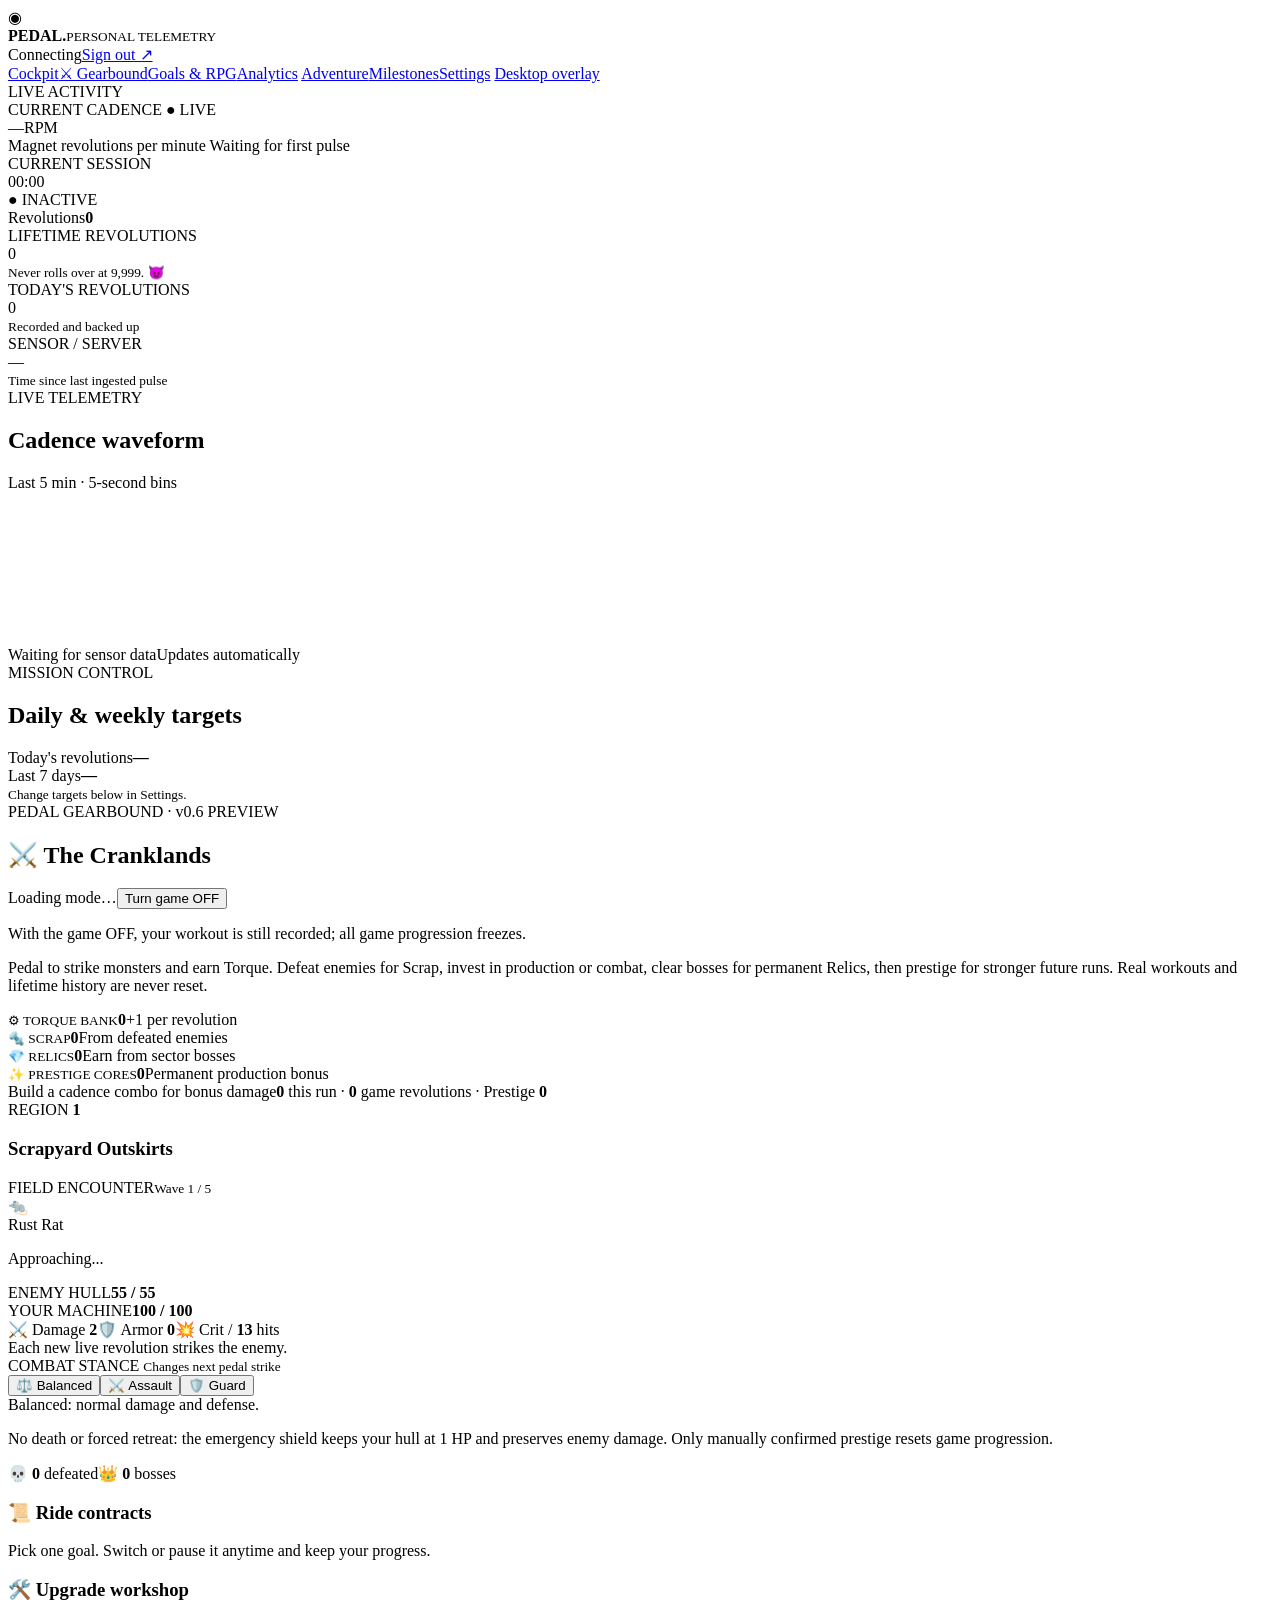
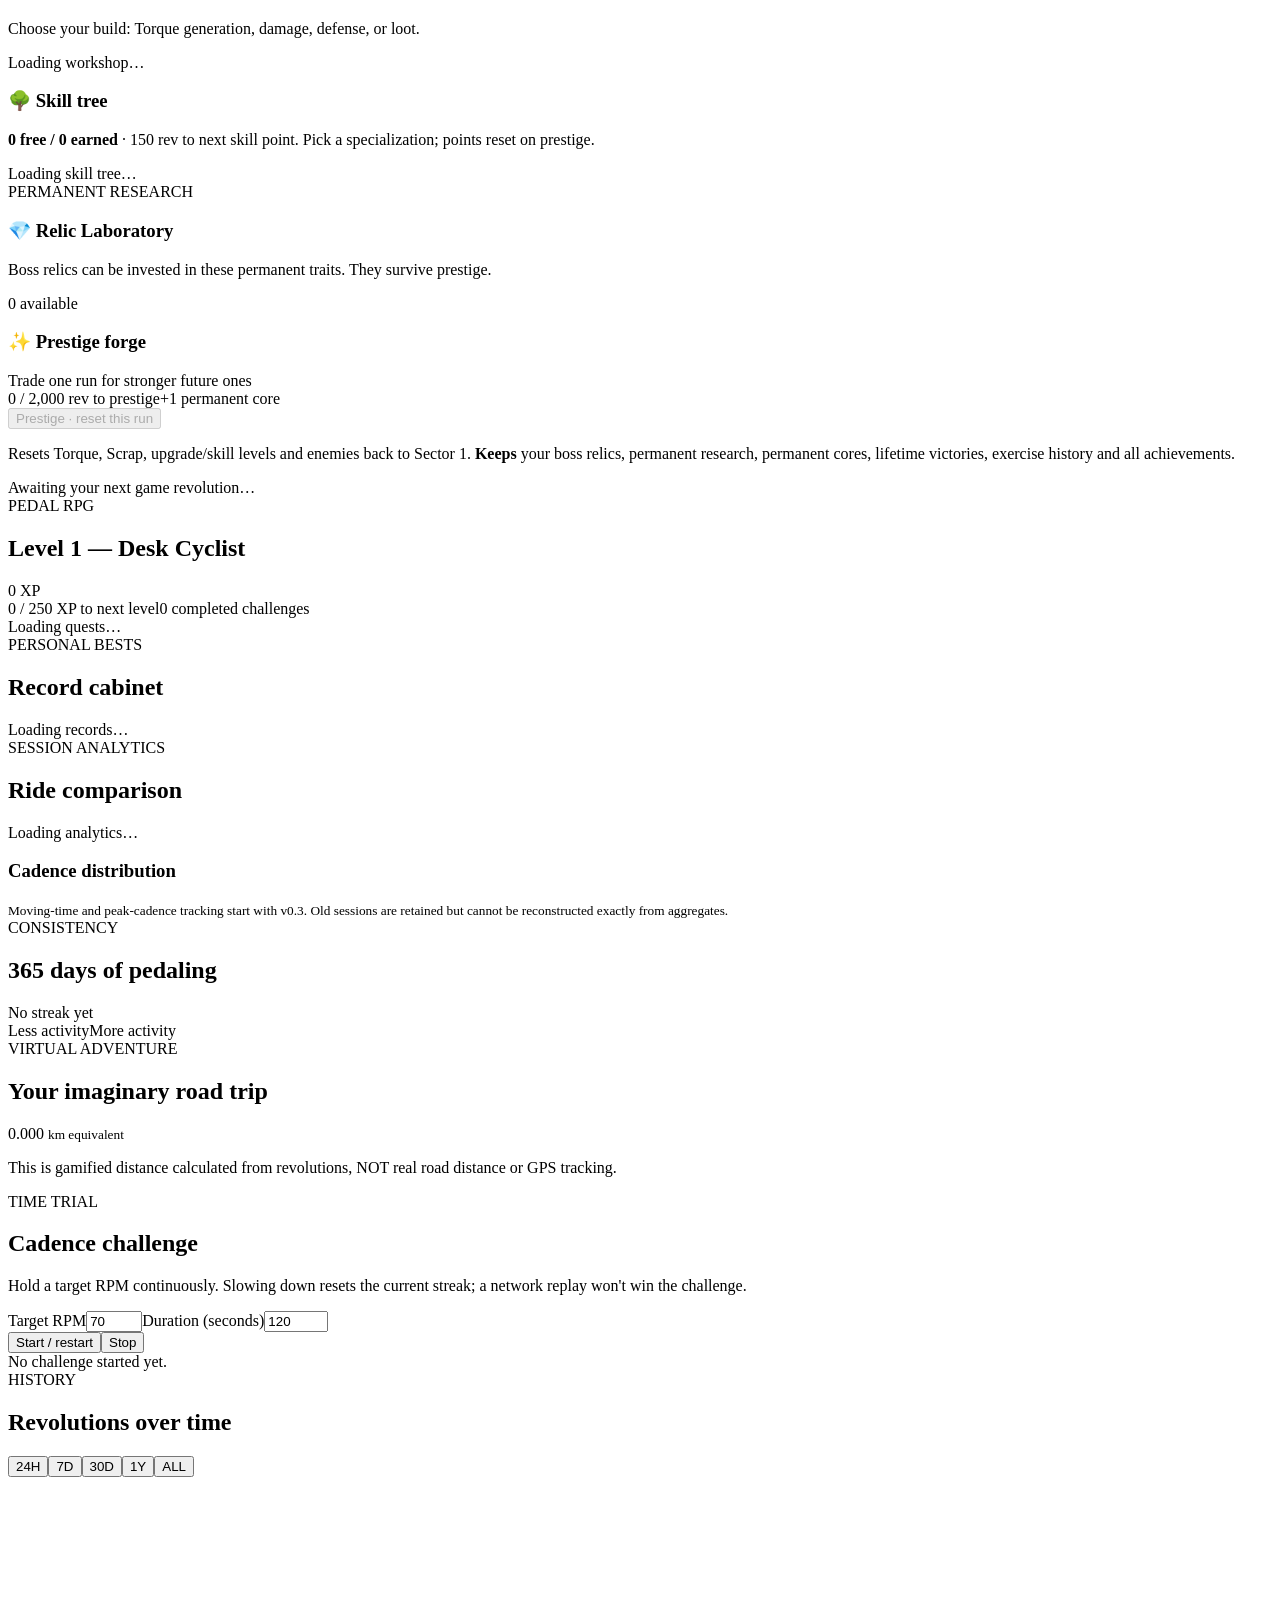
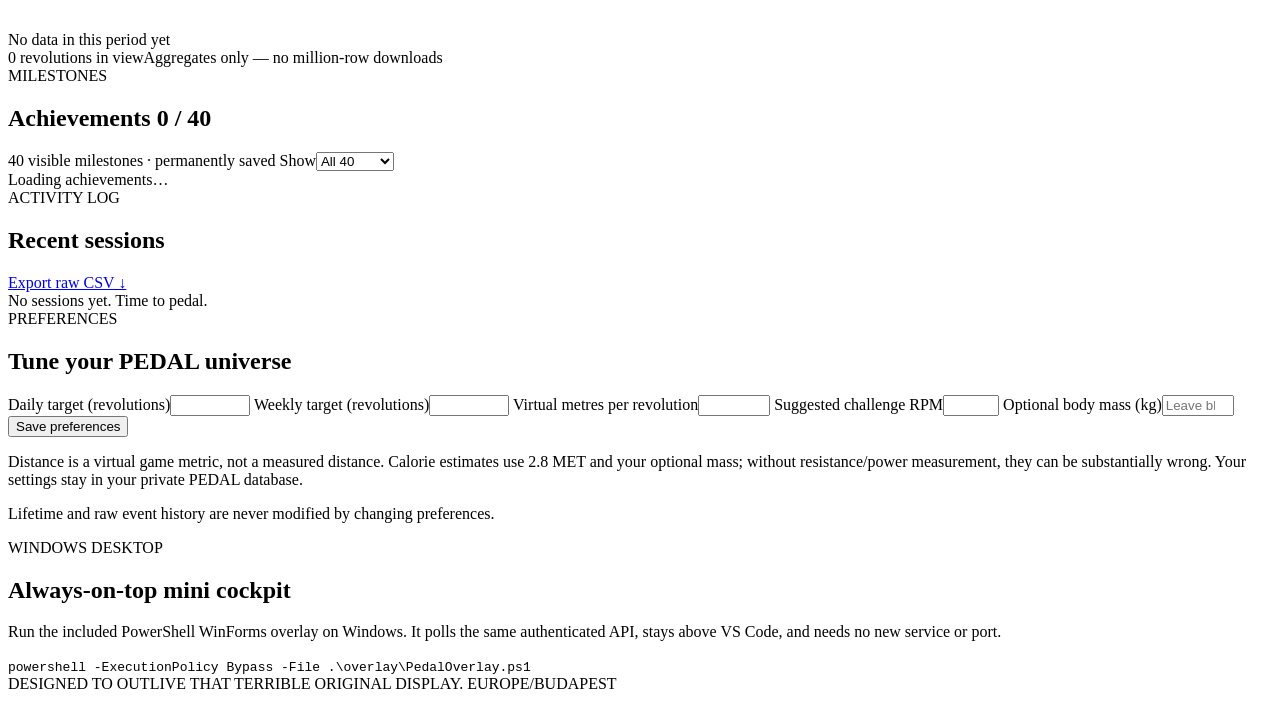
==== commit 50afa155: "Add boss tells and optional ride contracts to Gearbound v0.6" ====
--- a/server/backend/static/index.html
+++ b/server/backend/static/index.html
@@ -4,10 +4,10 @@
   <meta charset="utf-8">
   <meta name="viewport" content="width=device-width,initial-scale=1">
   <meta name="theme-color" content="#101922">
-  <title>PEDAL · Gearbound v0.5.1</title>
-  <link rel="stylesheet" href="/static/styles.css?v=0.5.1">
+  <title>PEDAL · Gearbound</title>
+  <link rel="stylesheet" href="/static/styles.css?v=0.6-encounters">
   <script src="/static/feature-ui.js?v=0.5.1" defer></script>
-  <script src="/static/forge-ui.js?v=0.5.1" defer></script>
+  <script src="/static/forge-ui.js?v=0.6-encounters" defer></script>
   <script src="/static/app.js?v=0.5.1" defer></script>
 </head>
 <body>
@@ -55,7 +55,7 @@
     </section>
 
     <section id="forge-panel" class="card forge-card" aria-label="Gearbound pedal-powered RPG">
-      <div class="card-top forge-heading"><div><div class="eyebrow">PEDAL GEARBOUND · OPTIONAL COMBAT RPG · v0.5.1</div><h2>⚔️ The Cranklands</h2></div><div class="forge-mode-controls"><span class="forge-mode-indicator" id="forge-mode-status" aria-live="polite">Loading mode…</span><button id="forge-mode-toggle" data-forge-action="mode" data-key="off" type="button" aria-pressed="false">Turn game OFF</button></div></div>
+      <div class="card-top forge-heading"><div><div class="eyebrow">PEDAL GEARBOUND · v0.6 PREVIEW</div><h2>⚔️ The Cranklands</h2></div><div class="forge-mode-controls"><span class="forge-mode-indicator" id="forge-mode-status" aria-live="polite">Loading mode…</span><button id="forge-mode-toggle" data-forge-action="mode" data-key="off" type="button" aria-pressed="false">Turn game OFF</button></div></div>
       <p class="forge-mode-hint" id="forge-mode-hint">With the game OFF, your workout is still recorded; all game progression freezes.</p>
       <p class="subtle forge-lead">Pedal to strike monsters and earn Torque. Defeat enemies for Scrap, invest in production or combat, clear bosses for permanent Relics, then prestige for stronger future runs. Real workouts and lifetime history are never reset.</p>
       <div class="forge-stats">
@@ -65,15 +65,54 @@
         <div class="forge-stat"><small>✨ PRESTIGE CORES</small><strong id="forge-cores">0</strong><span class="forge-stats-foot">Permanent production bonus</span></div>
       </div>
       <div class="forge-meta"><span id="forge-combo">Build a cadence combo for bonus damage</span><span><strong id="forge-run">0</strong> this run · <strong id="forge-credited">0</strong> game revolutions · Prestige <strong id="forge-prestige-level">0</strong></span></div>
-      <div class="forge-arena" aria-label="Live enemy encounter">
+      <div class="forge-arena" id="forge-arena" aria-label="Live enemy encounter">
         <div class="forge-sector-top"><div><span class="eyebrow">REGION <strong id="forge-sector">1</strong></span><h3 id="forge-sector-name">Scrapyard Outskirts</h3></div><div class="forge-wave-label"><span id="forge-boss-label" class="forge-boss-label">FIELD ENCOUNTER</span><small id="forge-wave-count">Wave 1 / 5</small></div></div>
         <div id="forge-waves" class="forge-waves" aria-label="Sector encounter progression"></div>
+        <section id="forge-boss-readout" class="forge-boss-readout" aria-labelledby="forge-boss-move" hidden>
+          <div class="forge-boss-readout-head">
+            <div>
+              <span class="forge-boss-phase" id="forge-boss-phase"></span>
+              <h4 id="forge-boss-move"></h4>
+            </div>
+            <button type="button" class="forge-action forge-counter" id="forge-boss-counter"
+                    data-forge-action="tactic" hidden></button>
+          </div>
+          <p id="forge-boss-hint"></p>
+          <progress id="forge-boss-meter" aria-labelledby="forge-boss-move"
+                    aria-describedby="forge-boss-hint" value="0"></progress>
+        </section>
         <div class="forge-arena-layout">
           <div class="forge-enemy-panel"><div id="forge-enemy-art" class="forge-enemy-art" aria-hidden="true">🐀</div><div class="forge-enemy-name" id="forge-enemy-name">Rust Rat</div><p class="subtle" id="forge-enemy-desc">Approaching...</p><div class="forge-health-heading"><span>ENEMY HULL</span><strong id="forge-enemy-health">55 / 55</strong></div><div class="forge-hp-track"><div id="forge-enemy-bar" class="forge-hp-fill enemy"></div></div></div>
           <div class="forge-player-panel"><div class="forge-health-heading"><span>YOUR MACHINE</span><strong id="forge-player-health">100 / 100</strong></div><div class="forge-hp-track"><div id="forge-player-bar" class="forge-hp-fill player"></div></div><div class="forge-combat-stats"><span>⚔️ Damage <b id="forge-attack">2</b></span><span>🛡️ Armor <b id="forge-armor">0</b></span><span>💥 Crit / <b id="forge-crit">13</b> hits</span></div><div class="forge-last-hit" id="forge-last-hit">Each new live revolution strikes the enemy.</div><div class="forge-tactic-heading">COMBAT STANCE <small>Changes next pedal strike</small></div><div id="forge-tactics" class="forge-tactics"><button data-forge-action="tactic" data-key="balanced" type="button">⚖️ Balanced</button><button data-forge-action="tactic" data-key="assault" type="button">⚔️ Assault</button><button data-forge-action="tactic" data-key="guard" type="button">🛡️ Guard</button></div><div class="forge-stance-explain" id="forge-stance-explain">Balanced: normal damage and defense.</div><p class="mini-hint forge-rule">No death or forced retreat: the emergency shield keeps your hull at 1 HP and preserves enemy damage. Only manually confirmed prestige resets game progression.</p></div>
         </div>
-        <div class="forge-battle-bottom"><div class="forge-battle-counters"><span>💀 <b id="forge-kills">0</b> defeated</span><span>👑 <b id="forge-bosses">0</b> bosses</span><span>🧰 <b id="forge-retreats">0</b> repairs</span></div><div id="forge-battle-feed" class="forge-battle-feed" aria-live="off"></div></div>
+        <div id="forge-burst" class="forge-burst" hidden>
+          <div class="forge-burst-heading">
+            <label for="forge-burst-meter">⚡ Flywheel Burst</label>
+            <span id="forge-burst-status"></span>
+          </div>
+          <progress id="forge-burst-meter" aria-describedby="forge-burst-status" value="0"></progress>
+        </div>
+        <div class="forge-battle-bottom"><div class="forge-battle-counters"><span>💀 <b id="forge-kills">0</b> defeated</span><span>👑 <b id="forge-bosses">0</b> bosses</span></div><div id="forge-battle-feed" class="forge-battle-feed" aria-live="off"></div></div>
+        <div id="forge-arena-message" class="forge-arena-message" role="status"></div>
       </div>
+      <section class="forge-contract-board" aria-labelledby="forge-contract-title">
+        <h3 id="forge-contract-title">📜 Ride contracts</h3>
+        <p class="subtle" id="forge-contract-summary">Pick one goal. Switch or pause it anytime and keep your progress.</p>
+        <div id="forge-contracts" class="forge-contract-grid"></div>
+        <div id="forge-contract-message" class="forge-arena-message" role="status"></div>
+      </section>
+      <template id="forge-contract-card">
+        <article class="forge-contract">
+          <h4 data-contract-name></h4>
+          <p class="subtle" data-contract-goal></p>
+          <div class="forge-contract-details">
+            <span data-contract-reward></span>
+            <span data-contract-progress></span>
+          </div>
+          <progress data-contract-meter value="0"></progress>
+          <button type="button" class="forge-action" data-forge-action="contract"></button>
+        </article>
+      </template>
       <div class="forge-layout">
         <div class="forge-block"><div class="forge-section-head"><div><h3>🛠️ Upgrade workshop <span id="forge-upgrade-count" class="forge-count"></span></h3><p class="subtle">Choose your build: Torque generation, damage, defense, or loot.</p></div></div><div id="forge-shop-tabs" class="forge-tabs" role="group" aria-label="Workshop category"></div><div id="forge-upgrades" class="forge-item-grid"><span class="placeholder">Loading workshop…</span></div></div>
         <div class="forge-block"><div class="forge-section-head"><div><h3>🌳 Skill tree <span id="forge-skill-count" class="forge-count"></span></h3><p class="subtle"><strong id="forge-points">0 free / 0 earned</strong> · <span id="forge-point-next">150 rev to next skill point</span>. Pick a specialization; points reset on prestige.</p></div></div><div id="forge-skill-tabs" class="forge-tabs" role="group" aria-label="Skill branch"></div><div id="forge-skills" class="forge-tree"><span class="placeholder">Loading skill tree…</span></div></div>
